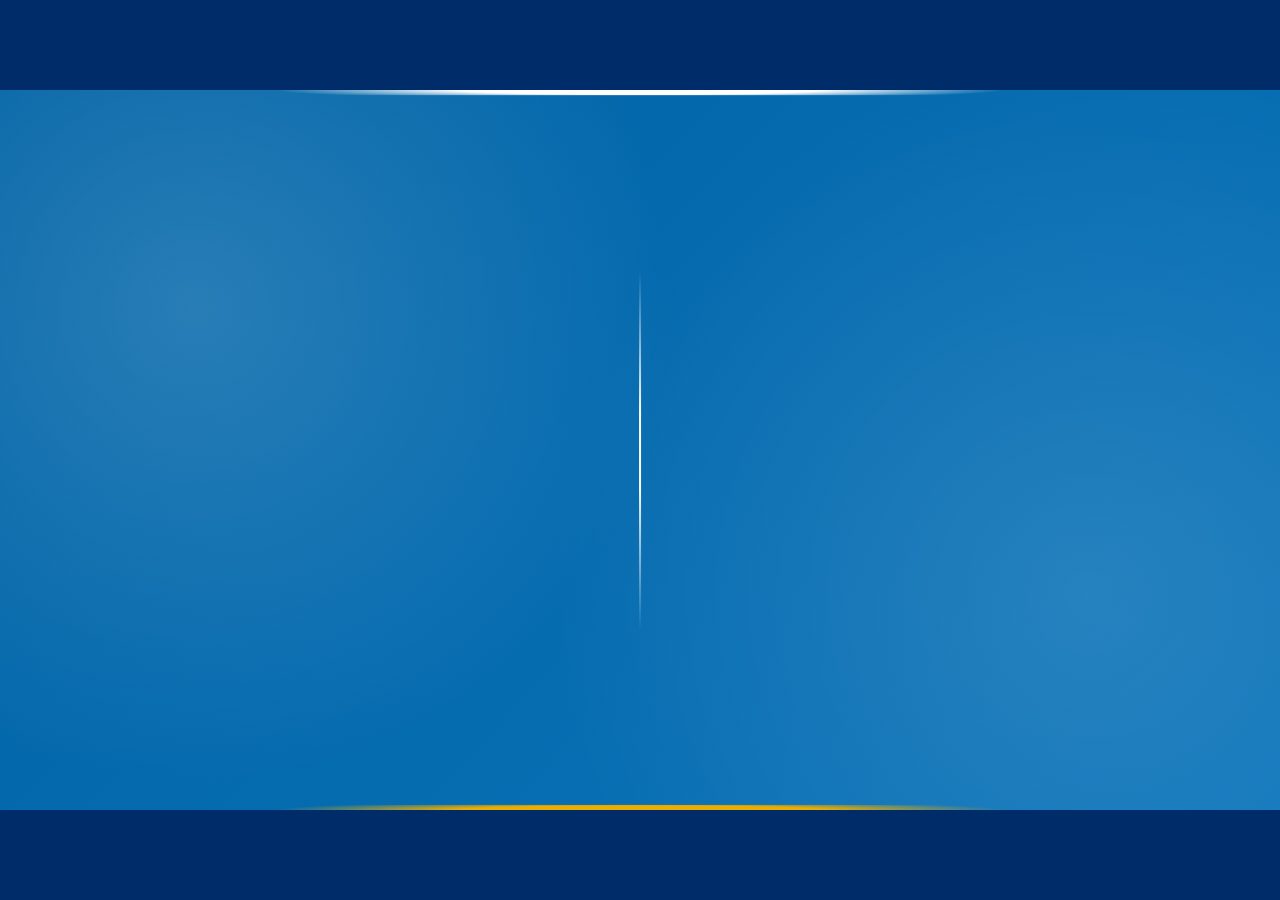
==== boot.html @ 656c39aa "login page start" ====
<!DOCTYPE html>
<html lang="en">

<head>
    <meta charset="UTF-8">
    <meta name="viewport" content="width=device-width, initial-scale=1.0">
    <title>Login</title>

    <link rel="stylesheet" href="styles.css" />
    <style>
        * {
            margin: 0;
            padding: 0;
            box-sizing: border-box;
        }

        html {
            height: 100%;
            width: 100%;
            overflow: hidden;
        }

        body {
            height: 100vh;
            width: 100vw;
            overflow: hidden;
            padding: 0;
            margin: 0;
            min-width: 1024px;
            min-height: 600px;
        }

        .main {
            height: 100%;
            width: 100%;
            flex: 1;
            padding: 0;
            margin: 0;
            display: flex;
            flex-direction: column;
            position: relative;
        }

        .bar {
            height: 10vh;
            width: 100%;
            background: #002c6a;
            z-index: 10;
            position: fixed;
            left: 0;
            right: 0;
        }

        .top {
            top: 0;
        }

        .bottom {
            bottom: 0;
        }

        .workarea {
            height: calc(100vh - 20vh);
            width: 100%;
            background:
                radial-gradient(circle at 15% 30%, rgba(255, 255, 255, 0.15), transparent 40%),
                radial-gradient(circle at 85% 70%, rgba(255, 255, 255, 0.12), transparent 45%),
                linear-gradient(135deg, #0063a5 0%, #0b74ba 100%);
            z-index: 1;
            position: fixed;
            top: 10vh;
            bottom: 10vh;
            left: 0;
            right: 0;
            display: flex;
            align-items: center;
            justify-content: center;
            overflow: hidden;
        }

        .Mline {
            width: 0.15vw;
            height: clamp(250px, 40vh, 500px);
            background: linear-gradient(to bottom,
                    transparent 0%,
                    white 40%,
                    white 60%,
                    transparent 100%);
            position: absolute;
            top: 50%;
            left: 50%;
            transform: translate(-50%, -50%);
        }

        .Tline {
            width: clamp(400px, 65vw, 750px);
            height: 1.2vh;
            background: white;
            -webkit-mask-image: radial-gradient(ellipse 60% 100% at center,
                    black 40%,
                    transparent 81%);
            mask-image: radial-gradient(ellipse 60% 100% at center,
                    black 40%,
                    transparent 81%);
            position: absolute;
            top: 0%;
            left: 50%;
            transform: translate(-50%, -50%);
        }

        .Bline {
            width: clamp(400px, 65vw, 750px);
            height: 1.2vh;
            background: #EBAD00;
            -webkit-mask-image: radial-gradient(ellipse 60% 100% at center,
                    black 40%,
                    transparent 81%);
            mask-image: radial-gradient(ellipse 60% 100% at center,
                    black 40%,
                    transparent 81%);
            position: absolute;
            top: 100%;
            left: 50%;
            transform: translate(-50%, -50%);
        }

        .left-block {
            width: 50%;
            height: 100%;
            display: flex;
            justify-content: center;
            align-items: center;
            position: relative;
        }

        .right-block {
            width: 50%;
            height: 100%;
            display: flex;
            justify-content: flex-end;
            align-items: flex-end;
            position: relative;
        }



        /* Responsive design for smaller screens */
        @media (max-width: 1600px) {

            .left-block,
            .right-block {
                width: 50%;
            }
        }

        @media (max-width: 1024px) {}

        @media (max-width: 768px) {
            body {
                min-width: auto;
            }

            .workarea {
                height: calc(100vh - 20vh);
                bottom: 10vh;
            }

            .left-block,
            .right-block {
                width: 100%;
                height: 100%;
                padding: 0;
            }

        }
    </style>

</head>

<body>
    <div class="main">
        <div class="top bar"></div>
        <div class="workarea">
            <div class="Tline"></div>
            <div class="Mline"></div>
            <div class="Bline"></div>

            <div class="left-block">
            </div>

            <div class="right-block">
                <div class="logo-wrap">
                    <img src="Assets/MS logo.png" alt="" class="logo" />
                    <p class="text microsoft">Microsoft</p>
                    <p class="text windows">Windows</p>
                    <p class="text professional">Professional</p>
                    <p class="text xp">xp</p>
                </div>
            </div>

        </div>
        <div class="bottom bar"></div>
    </div>
</body>

</html>
---- styles.css ----
@font-face {
  font-family: "Inter Local";
  src: url("Assets/fonts/Inter-Regular.ttf") format("truetype");
  font-style: normal;
  font-weight: 400;
  font-display: block;
}

@font-face {
  font-family: "Creato Display Local";
  src: url("Assets/fonts/CreatoDisplay-Bold.otf") format("opentype");
  font-style: normal;
  font-weight: 700;
  font-display: block;
}

@font-face {
  font-family: "Amiko Local";
  src: url("Assets/fonts/Amiko-Regular.ttf") format("truetype");
  font-style: normal;
  font-weight: 400;
  font-display: block;
}

@font-face {
  font-family: "DM Sans Local";
  src: url("Assets/fonts/DMSans-BoldItalic.ttf") format("truetype");
  font-style: italic;
  font-weight: 700;
  font-display: block;
}

:root {
  --frame-width: 1920;
  --frame-height: 1080;
  --frame-scale: 1;
}

* {
  box-sizing: border-box;
}

html,
body {
  width: 100%;
  height: 100%;
}

body {
  margin: 0;
  overflow: hidden;
  background: #000;
  font-synthesis: none;
  text-rendering: geometricPrecision;
  -webkit-font-smoothing: antialiased;
}

p {
  margin: 0;
}

.viewport {
  position: fixed;
  inset: 0;
  overflow: hidden;
  background: #000;
}

.figma-frame {
  position: absolute;
  left: 50%;
  top: 50%;
  width: calc(var(--frame-width) * 1px);
  height: calc(var(--frame-height) * 1px);
  overflow: hidden;
  background: #000;
  color: #fff;
  transform: translate(-50%, -50%) scale(var(--frame-scale));
  transform-origin: center center;
}

.text {
  position: absolute;
  color: #fff;
  white-space: normal;
}

.logo-wrap {
  position: absolute;
  left: 901px;
  top: 288px;
  width: 235px;
  height: 210px;
  overflow: hidden;
}

.logo {
  position: absolute;
  inset: 0;
  width: 100%;
  height: 100%;
  max-width: none;
  display: block;
  object-fit: cover;
  pointer-events: none;
  user-select: none;
}

.microsoft {
  left: 735px;
  top: 451px;
  width: 469px;
  height: 86px;
  font-family: "Inter Local", Inter, Arial, sans-serif;
  font-size: 30px;
  font-weight: 400;
  font-style: normal;
  line-height: normal;
  letter-spacing: 0;
}

.windows {
  left: calc(50% - 20px);
  top: 476px;
  width: 838px;
  height: 140px;
  transform: translateX(-50%);
  font-family: "Creato Display Local", "Creato Display", Arial, sans-serif;
  font-size: 100px;
  font-weight: 700;
  font-style: normal;
  line-height: 100px;
  letter-spacing: -3.9px;
  text-align: center;
}

.professional {
  left: 750px;
  top: 572px;
  font-family: "Amiko Local", Amiko, Arial, sans-serif;
  font-size: 60px;
  font-weight: 400;
  font-style: normal;
  line-height: normal;
  letter-spacing: -4px;
  white-space: nowrap;
}

.xp {
  left: 1152px;
  top: 460px;
  width: 251px;
  height: 195px;
  font-family: "DM Sans Local", "DM Sans", Arial, sans-serif;
  font-size: 70px;
  font-weight: 700;
  font-style: italic;
  font-variation-settings: "opsz" 14;
  line-height: normal;
  letter-spacing: -5px;
  color: #e28f30;
}

.progress-shell {
  position: absolute;
  left: 751px;
  top: 755px;
  width: 377px;
  height: 37px;
  border: 3px solid #fff;
  border-radius: 12px;
}

.progress-segment {
  position: absolute;
  top: 5px;
  width: 16px;
  height: 21px;
  display: block;
  background: #0095ff;
}

.segment-1 {
  left: 17px;
}

.segment-2 {
  left: 39px;
}

.segment-3 {
  left: 61px;
}

.loader {
  position: absolute;
  left: 801px;
  top: 755px;
  width: 250px;
  height: 25px;
  border: 3px solid #fff;
  border-radius: 12px;
  overflow: hidden;
}

/* Moving group */
.slider {
  position: absolute;
  display: flex;
  gap: 6px;
  height: 100%;
  left: -80px;

  animation: slide 1.2s linear infinite;
}

/* Blocks */
.block {
  width: 20px;
  height: 100%;
  background: linear-gradient(to right, #00aaff, #0077cc);
  border-radius: 2px;
}

/* Animation */
@keyframes slide {
  0% {
    left: -80px;
  }

  100% {
    left: 100%;
  }
}

.login-page {
  background: #0a4094;
  font-family: Arial, Helvetica, sans-serif;
}

.login-page .xp-login-frame {
  position: fixed;
  inset: 0;
  left: 0;
  top: 0;
  width: 100vw;
  height: 100vh;
  background: #0b98dc;
  transform: none;
}

.login-band {
  position: absolute;
  left: 0;
  width: 100%;
  height: 120px;
  background: #0d4798;
  z-index: 3;
}

.top-band {
  top: 0;
}

.bottom-band {
  bottom: 0;
}

.login-center {
  position: absolute;
  inset: 120px 0;
  overflow: hidden;
  background:
    radial-gradient(ellipse 1050px 700px at 1040px 445px, rgba(86, 165, 231, 0.98) 0%, rgba(27, 145, 216, 0.8) 48%, rgba(0, 143, 211, 0.94) 74%),
    linear-gradient(90deg, #58abea 0%, #0397d5 28%, #0796d6 66%, #59aef0 100%);
}

.top-white-curve {
  position: absolute;
  left: 506px;
  top: -11px;
  width: 910px;
  height: 20px;
  border-bottom: 2px solid rgba(255, 255, 255, 0.92);
  border-radius: 50%;
}

.bottom-gold-curve {
  position: absolute;
  left: 500px;
  bottom: -58px;
  width: 850px;
  height: 82px;
  border-top: 5px solid #d0aa08;
  border-radius: 50% 50% 0 0;
}

.login-brand {
  position: absolute;
  left: 515px;
  top: 214px;
  width: 350px;
  height: 235px;
  color: #fff;
}

.login-logo-wrap {
  position: absolute;
  left: 125px;
  top: -4px;
  width: 170px;
  height: 150px;
  overflow: hidden;
}

.login-logo {
  display: block;
  width: 100%;
  height: 100%;
  object-fit: cover;
}

.login-ms {
  position: absolute;
  left: 0;
  top: 115px;
  font-size: 29px;
  line-height: 31px;
  color: #fff;
}

.login-windows {
  position: absolute;
  left: 0;
  top: 142px;
  font-family: "Creato Display Local", Arial, Helvetica, sans-serif;
  font-size: 67px;
  font-weight: 700;
  line-height: 67px;
  color: #fff;
  letter-spacing: 0;
}

.login-xp {
  display: inline-block;
  margin-left: 8px;
  font-family: "DM Sans Local", Arial, Helvetica, sans-serif;
  font-size: 45px;
  font-style: italic;
  font-weight: 700;
  line-height: 45px;
  color: #f09a2e;
  transform: translateY(-9px);
}

.login-pro {
  position: absolute;
  left: 15px;
  top: 206px;
  font-family: "Amiko Local", Arial, Helvetica, sans-serif;
  font-size: 39px;
  line-height: 42px;
  color: #fff;
  letter-spacing: 0;
}

.login-prompt {
  position: absolute;
  left: 329px;
  top: 498px;
  width: 515px;
  font-family: Arial, Helvetica, sans-serif;
  font-size: 39px;
  line-height: 44px;
  color: #fff;
  text-shadow: 1px 1px 1px rgba(0, 70, 130, 0.36);
}

.login-divider {
  position: absolute;
  left: 959px;
  top: 119px;
  width: 2px;
  height: 604px;
  background: linear-gradient(180deg, rgba(255, 255, 255, 0.96), rgba(255, 255, 255, 0.58));
}

.user-list {
  position: absolute;
  left: 1048px;
  top: 216px;
  width: 675px;
  height: 390px;
}

.user-tile {
  position: absolute;
  left: 0;
  width: 675px;
  height: 164px;
  margin: 0;
  padding: 0;
  color: #fff;
  border: 0;
  background: linear-gradient(90deg, rgba(11, 70, 156, 0.92) 0%, rgba(36, 125, 210, 0.5) 54%, rgba(66, 156, 231, 0) 100%);
  font-family: Arial, Helvetica, sans-serif;
  text-align: left;
}

.user-tile::before {
  content: "";
  position: absolute;
  inset: 0;
  border: 2px solid rgba(255, 255, 255, 0.97);
  border-right-color: transparent;
  border-radius: 13px 0 0 13px;
  pointer-events: none;
}

.user-tile::after {
  content: "";
  position: absolute;
  left: 14px;
  right: 0;
  bottom: -1px;
  height: 1px;
  background: linear-gradient(90deg, rgba(255, 255, 255, 0.24), rgba(255, 255, 255, 0));
}

.selected-user {
  top: 0;
}

.admin-user {
  top: 226px;
}

.profile-frame {
  position: absolute;
  left: 29px;
  top: 23px;
  width: 114px;
  height: 114px;
  overflow: hidden;
  border: 3px solid #f1df00;
  border-radius: 10px;
  background: #195fb8;
}

.profile-photo {
  width: 100%;
  height: 100%;
  display: block;
  object-fit: cover;
}

.user-name,
.admin-name {
  position: absolute;
  left: 178px;
  top: 32px;
  font-size: 30px;
  line-height: 36px;
  color: #fff;
}

.admin-avatar {
  position: absolute;
  left: 28px;
  top: 24px;
  width: 114px;
  height: 114px;
  overflow: hidden;
  border: 3px solid #fff;
  border-radius: 9px;
  background: #fff;
}

.avatar-head {
  position: absolute;
  left: 28px;
  top: 7px;
  width: 57px;
  height: 69px;
  border-radius: 48% 48% 44% 44%;
  background: #05003e;
}

.avatar-body {
  position: absolute;
  left: -2px;
  bottom: -4px;
  width: 116px;
  height: 50px;
  border-radius: 50% 50% 0 0;
  background: #05003e;
}

.password-label {
  position: absolute;
  left: 184px;
  top: 104px;
  font-size: 14px;
  line-height: 17px;
  color: #fff;
}

.password-input {
  position: absolute;
  left: 184px;
  top: 129px;
  width: 325px;
  height: 54px;
  padding: 7px 10px;
  border: 1px solid #111;
  border-radius: 4px;
  background: #fff;
  color: #111;
  font-size: 24px;
  outline: 0;
}

.submit-button,
.help-button {
  position: absolute;
  top: 129px;
  width: 53px;
  height: 53px;
  border: 1px solid rgba(255, 255, 255, 0.92);
  border-radius: 5px;
}

.submit-button {
  left: 520px;
  background: linear-gradient(#29d565, #12a846);
}

.submit-button::before {
  content: "";
  position: absolute;
  left: 10px;
  top: 24px;
  width: 28px;
  height: 5px;
  background: #fff;
}

.submit-button::after {
  content: "";
  position: absolute;
  left: 28px;
  top: 17px;
  width: 15px;
  height: 15px;
  border-top: 5px solid #fff;
  border-right: 5px solid #fff;
  transform: rotate(45deg);
}

.help-button {
  left: 582px;
  background: linear-gradient(135deg, #2859f5, #1430aa);
  color: #fff;
  font-size: 42px;
  font-weight: 700;
  line-height: 48px;
  text-align: center;
}
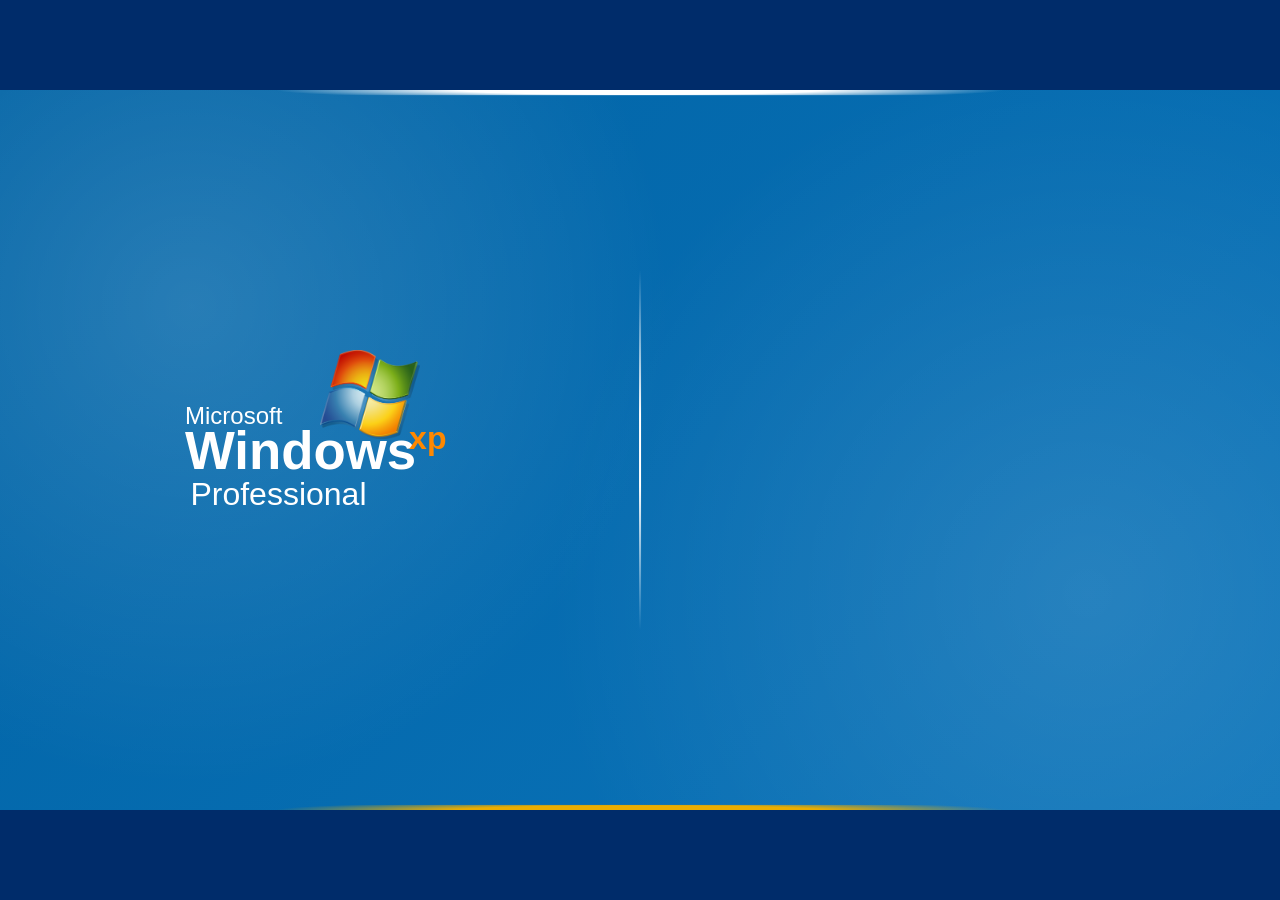
==== commit b80d0377: "asset" ====
--- a/boot.html
+++ b/boot.html
@@ -6,7 +6,6 @@
     <meta name="viewport" content="width=device-width, initial-scale=1.0">
     <title>Login</title>
 
-    <link rel="stylesheet" href="styles.css" />
     <style>
         * {
             margin: 0;
@@ -142,6 +141,61 @@
             position: relative;
         }
 
+        .logo-wrap {
+            width: 270px;
+            height: 200px;
+            display: flex;
+            justify-content: center;
+            flex-direction: column;
+            align-items: center;
+            position: absolute;
+        }
+
+        .logo{
+            width: 100px;
+            object-fit: contain;
+            position: absolute;
+            left: 50%;
+            top: 0%;
+        }
+
+        .microsoft {
+            font-family: 'Segoe UI', Tahoma, Geneva, Verdana, sans-serif;
+            font-size: 1.5rem;
+            color: white;
+            position: absolute;
+            top: 26%;
+            left: 0%;
+        }
+
+        .Windows {
+            font-family: 'Segoe UI', Tahoma, Geneva, Verdana, sans-serif;
+            font-size: 3.3rem;
+            font-weight: 620;
+            color: white;
+            position: absolute;
+            top: 35%;
+            left: 0%;
+        }
+
+        .xp{
+            font-family: 'Segoe UI', Tahoma, Geneva, Verdana, sans-serif;
+            font-size: 2rem;
+            font-weight: 720;
+            color: #ff8800;
+            position: absolute;
+            top: 35%;
+            left: 83%;
+        }
+
+        .professional {
+            font-family: 'Segoe UI', Tahoma, Geneva, Verdana, sans-serif;
+            font-size: 2rem;
+            color: white;
+            position: absolute;
+            top: 63%;
+            left: 2%;
+        }
 
 
         /* Responsive design for smaller screens */
@@ -186,16 +240,16 @@
             <div class="Bline"></div>
 
             <div class="left-block">
-            </div>
-
-            <div class="right-block">
                 <div class="logo-wrap">
                     <img src="Assets/MS logo.png" alt="" class="logo" />
                     <p class="text microsoft">Microsoft</p>
-                    <p class="text windows">Windows</p>
+                    <p class="text Windows">Windows</p>
+                    <p class="text xp">xp</p>
                     <p class="text professional">Professional</p>
-                    <p class="text xp">xp</p>
                 </div>
+            </div>
+
+            <div class="right-block">
             </div>
 
         </div>
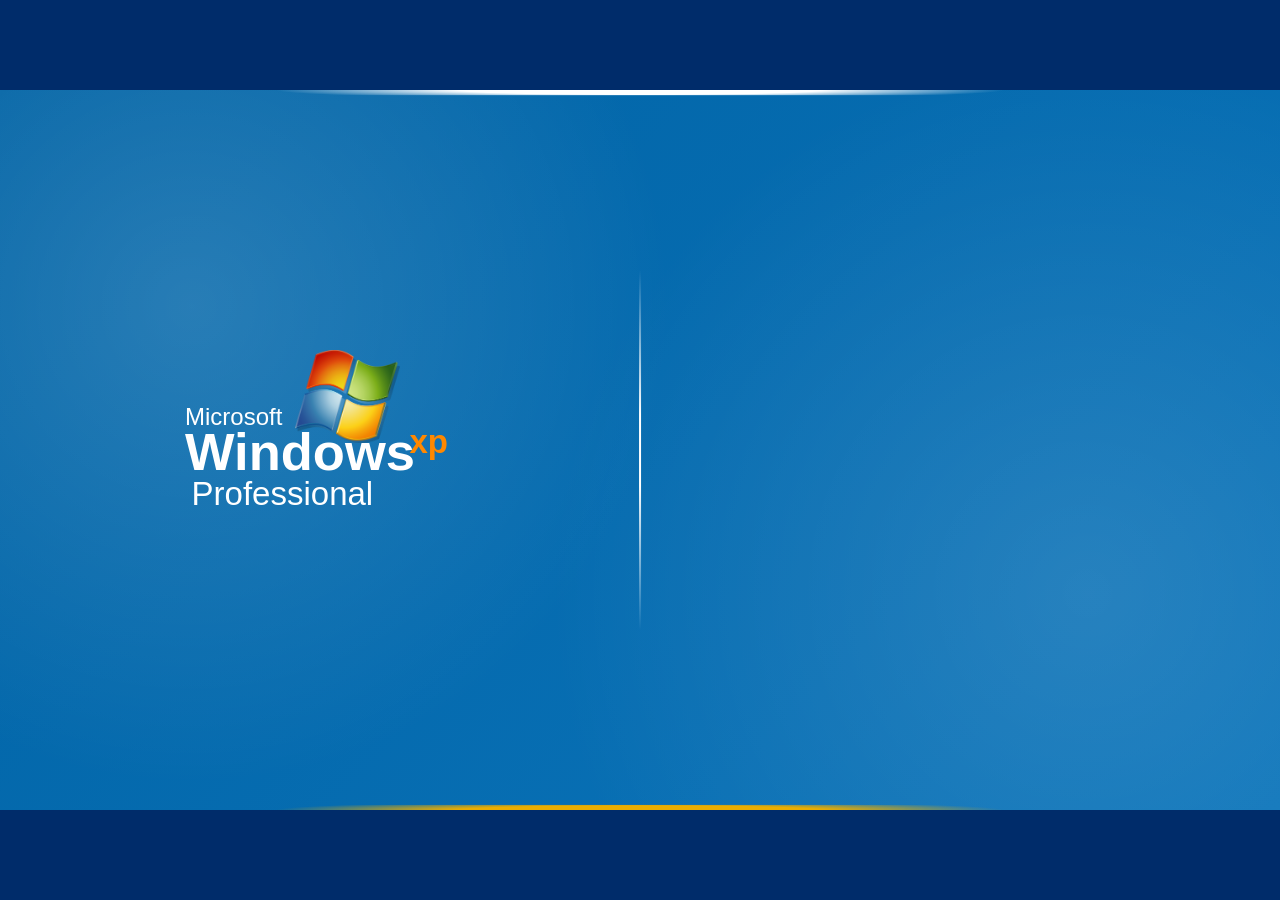
==== commit 56e3c9bc: "responsiveness added" ====
--- a/boot.html
+++ b/boot.html
@@ -144,6 +144,7 @@
         .logo-wrap {
             width: 270px;
             height: 200px;
+            font-size: 15px;
             display: flex;
             justify-content: center;
             flex-direction: column;
@@ -152,49 +153,49 @@
         }
 
         .logo{
-            width: 100px;
+            width: 7em;
             object-fit: contain;
             position: absolute;
-            left: 50%;
-            top: 0%;
+            left: 7.3em;
+            top: 0em;
         }
 
         .microsoft {
             font-family: 'Segoe UI', Tahoma, Geneva, Verdana, sans-serif;
-            font-size: 1.5rem;
+            font-size: 1.6em;
             color: white;
             position: absolute;
-            top: 26%;
+            top: 2.2em;
             left: 0%;
         }
 
         .Windows {
             font-family: 'Segoe UI', Tahoma, Geneva, Verdana, sans-serif;
-            font-size: 3.3rem;
+            font-size: 3.5em;
             font-weight: 620;
             color: white;
             position: absolute;
-            top: 35%;
+            top: 1.35em;
             left: 0%;
         }
 
         .xp{
             font-family: 'Segoe UI', Tahoma, Geneva, Verdana, sans-serif;
-            font-size: 2rem;
+            font-size: 2.2em;
             font-weight: 720;
             color: #ff8800;
             position: absolute;
-            top: 35%;
-            left: 83%;
+            top: 2.2em;
+            left: 6.8em;
         }
 
         .professional {
             font-family: 'Segoe UI', Tahoma, Geneva, Verdana, sans-serif;
-            font-size: 2rem;
+            font-size: 2.2em;
             color: white;
             position: absolute;
-            top: 63%;
-            left: 2%;
+            top: 3.8em;
+            left: 0.2em;
         }
 
 
@@ -207,10 +208,8 @@
             }
         }
 
-        @media (max-width: 1024px) {}
-
-        @media (max-width: 768px) {
-            body {
+        @media (max-width: 1024px) {
+                        body {
                 min-width: auto;
             }
 
@@ -224,6 +223,41 @@
                 width: 100%;
                 height: 100%;
                 padding: 0;
+            }
+        }
+
+        @media (max-width: 768px) {
+            body {
+                min-width: auto;
+            }
+
+            .workarea {
+                height: calc(100vh - 20vh);
+                bottom: 10vh;
+                flex-direction: column;
+            }
+
+            .left-block,
+            .right-block {
+                width: 100%;
+                height: 100%;
+                padding: 0;
+            }
+
+            .Mline{
+                width: 80vw;
+                height: 1vw;
+                background: linear-gradient(to right,
+                    transparent 0%,
+                    white 40%,
+                    white 60%,
+                    transparent 100%);
+            }
+
+            .logo-wrap {
+                font-size: 10px;
+                height: 120px;
+                width: 180px;
             }
 
         }
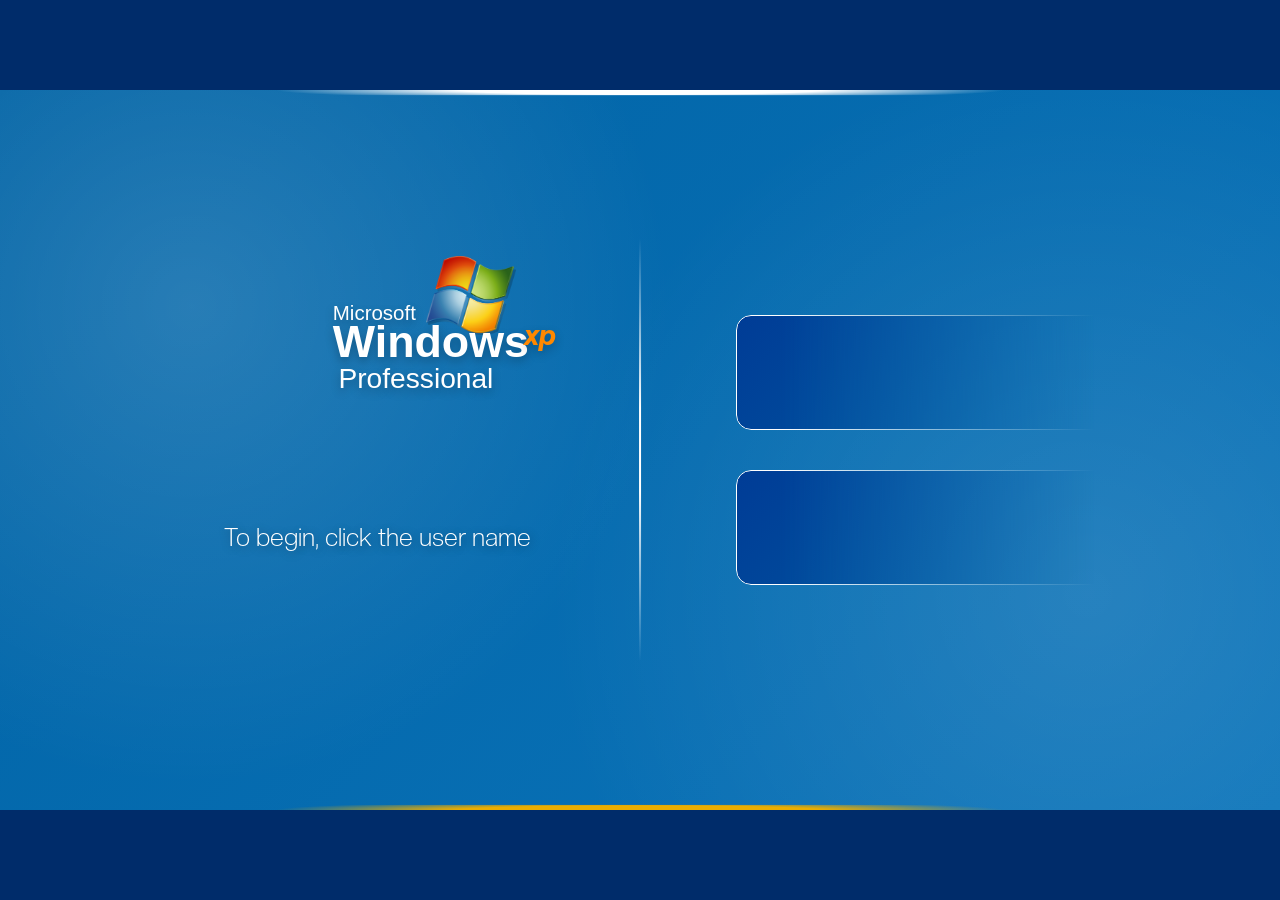
==== commit c76097ec: "more responsive" ====
--- a/boot.html
+++ b/boot.html
@@ -5,6 +5,7 @@
     <meta charset="UTF-8">
     <meta name="viewport" content="width=device-width, initial-scale=1.0">
     <title>Login</title>
+    <link rel="stylesheet" href="google-fonts.css">
 
     <style>
         * {
@@ -79,7 +80,7 @@
 
         .Mline {
             width: 0.15vw;
-            height: clamp(250px, 40vh, 500px);
+            height: clamp(350px, 47vh, 570px);
             background: linear-gradient(to bottom,
                     transparent 0%,
                     white 40%,
@@ -142,17 +143,20 @@
         }
 
         .logo-wrap {
-            width: 270px;
-            height: 200px;
-            font-size: 15px;
+            width: clamp(180px, 300px, 38%);
+            height: 180px;
+            font-size: clamp(10px, 22px, 1vw);
             display: flex;
             justify-content: center;
             flex-direction: column;
             align-items: center;
             position: absolute;
-        }
-
-        .logo{
+            right: 10%;
+            top: 23%;
+            /* background: rgba(255, 255, 255, 0.1); */
+        }
+
+        .logo {
             width: 7em;
             object-fit: contain;
             position: absolute;
@@ -167,6 +171,7 @@
             position: absolute;
             top: 2.2em;
             left: 0%;
+            text-shadow: 0 4px 10px rgba(0, 0, 0, 0.25);
         }
 
         .Windows {
@@ -177,90 +182,137 @@
             position: absolute;
             top: 1.35em;
             left: 0%;
-        }
-
-        .xp{
-            font-family: 'Segoe UI', Tahoma, Geneva, Verdana, sans-serif;
+            text-shadow: 0 4px 10px rgba(0, 0, 0, 0.25);
+        }
+
+        .xp {
+            font-family: 'CreatoDisplay-I';
             font-size: 2.2em;
             font-weight: 720;
             color: #ff8800;
             position: absolute;
             top: 2.2em;
             left: 6.8em;
+            text-shadow: 0 4px 10px rgba(0, 0, 0, 0.25);
         }
 
         .professional {
             font-family: 'Segoe UI', Tahoma, Geneva, Verdana, sans-serif;
             font-size: 2.2em;
             color: white;
+            text-shadow: 0 4px 10px rgba(0, 0, 0, 0.25);
             position: absolute;
             top: 3.8em;
             left: 0.2em;
         }
 
-
-        /* Responsive design for smaller screens */
-        @media (max-width: 1600px) {
-
-            .left-block,
-            .right-block {
-                width: 50%;
+        .begin-text {
+            font-family: 'CreatoDisplay-L';
+            color: white;
+            position: absolute;
+            top: 60%;
+            right: 17%;
+            text-shadow: 1px 2px 10px rgba(0, 0, 0, 0.35);
+            font-size: clamp(1.2em, 2.5vw, 2vw);
+        }
+
+        .box-container {
+            width: 70%;
+            height: 80%;
+            display: flex;
+            flex-direction: column;
+            justify-content: center;
+            gap: 40px;
+            padding: 0;
+            /* background: rgba(0, 0, 0, 1); */
+            position: absolute;
+            left: 50%;
+            top: 50%;
+            transform: translate(-50%, -50%);
+        }
+
+        .boxx {
+            width: 100%;
+            height: 20%;
+            background: linear-gradient(135deg, #003C96 0%, #0063a5 100%);
+            border-radius: 15px;
+            border: 1px solid rgba(255, 255, 255, 1);
+            /* fade out to the right */
+            mask-image: linear-gradient(to right, black 10%, transparent 80%);
+            -webkit-mask-image: linear-gradient(to right, black 10%, transparent 80%);
+        }
+
+
+            /* Responsive design for smaller screens */
+            @media (max-width: 1600px) {
+
+                .left-block,
+                .right-block {
+                    width: 50%;
+                }
             }
-        }
-
-        @media (max-width: 1024px) {
-                        body {
-                min-width: auto;
+
+            @media (max-width: 1024px) {
+                body {
+                    min-width: auto;
+                }
+
+                .workarea {
+                    height: calc(100vh - 20vh);
+                    bottom: 10vh;
+                }
+
+                .left-block,
+                .right-block {
+                    width: 100%;
+                    height: 100%;
+                    padding: 0;
+                }
+
+
             }
 
-            .workarea {
-                height: calc(100vh - 20vh);
-                bottom: 10vh;
+            @media (max-width: 768px) {
+                body {
+                    min-width: auto;
+                }
+
+                .workarea {
+                    height: calc(100vh - 20vh);
+                    bottom: 10vh;
+                    flex-direction: column;
+                }
+
+                .left-block,
+                .right-block {
+                    width: 100%;
+                    height: 100%;
+                    padding: 0;
+                }
+
+                .Mline {
+                    width: 80vw;
+                    height: 1vw;
+                    background: linear-gradient(to right,
+                            transparent 0%,
+                            white 40%,
+                            white 60%,
+                            transparent 100%);
+                }
+
+                .logo-wrap {
+                    left: 55%;
+                    transform: translateX(-50%);
+                }
+
+                .begin-text {
+                    top: 65%;
+                    right: 50%;
+                    transform: translateX(50%);
+                    width: 240px;
+                }
+
             }
-
-            .left-block,
-            .right-block {
-                width: 100%;
-                height: 100%;
-                padding: 0;
-            }
-        }
-
-        @media (max-width: 768px) {
-            body {
-                min-width: auto;
-            }
-
-            .workarea {
-                height: calc(100vh - 20vh);
-                bottom: 10vh;
-                flex-direction: column;
-            }
-
-            .left-block,
-            .right-block {
-                width: 100%;
-                height: 100%;
-                padding: 0;
-            }
-
-            .Mline{
-                width: 80vw;
-                height: 1vw;
-                background: linear-gradient(to right,
-                    transparent 0%,
-                    white 40%,
-                    white 60%,
-                    transparent 100%);
-            }
-
-            .logo-wrap {
-                font-size: 10px;
-                height: 120px;
-                width: 180px;
-            }
-
-        }
     </style>
 
 </head>
@@ -281,9 +333,16 @@
                     <p class="text xp">xp</p>
                     <p class="text professional">Professional</p>
                 </div>
+                <div class="begin-text">
+                    <p>To begin, click the user name</p>
+                </div>
             </div>
 
             <div class="right-block">
+                <div class="box-container">
+                    <div class="box1 boxx"></div>
+                    <div class="box2 boxx"></div>
+                </div>
             </div>
 
         </div>
--- a/google-fonts.css
+++ b/google-fonts.css
@@ -0,0 +1,29 @@
+@font-face {
+  font-family: 'Amiko';
+  font-style: normal;
+  font-weight: 400;
+  font-display: block;
+  src: url(https://fonts.gstatic.com/s/amiko/v15/WwkQxPq1DFK04tql.ttf) format('truetype');
+}
+
+@font-face {
+  font-family: 'Inter';
+  font-style: normal;
+  font-weight: 400;
+  font-display: block;
+  src: url(https://fonts.gstatic.com/s/inter/v20/UcCO3FwrK3iLTeHuS_nVMrMxCp50SjIw2boKoduKmMEVuLyfMZg.ttf) format('truetype');
+}
+
+@font-face {
+  font-family: 'CreatoDisplay-I';
+  src: url('/fonts/creato_display/CreatoDisplay-ExtraBoldItalic.otf') format('opentype');
+  font-weight: normal;
+  font-style: normal;
+}
+
+@font-face {
+  font-family: 'CreatoDisplay-L';
+  src: url('/fonts/creato_display/CreatoDisplay-Light.otf') format('opentype');
+  font-weight: normal;
+  font-style: normal;
+}
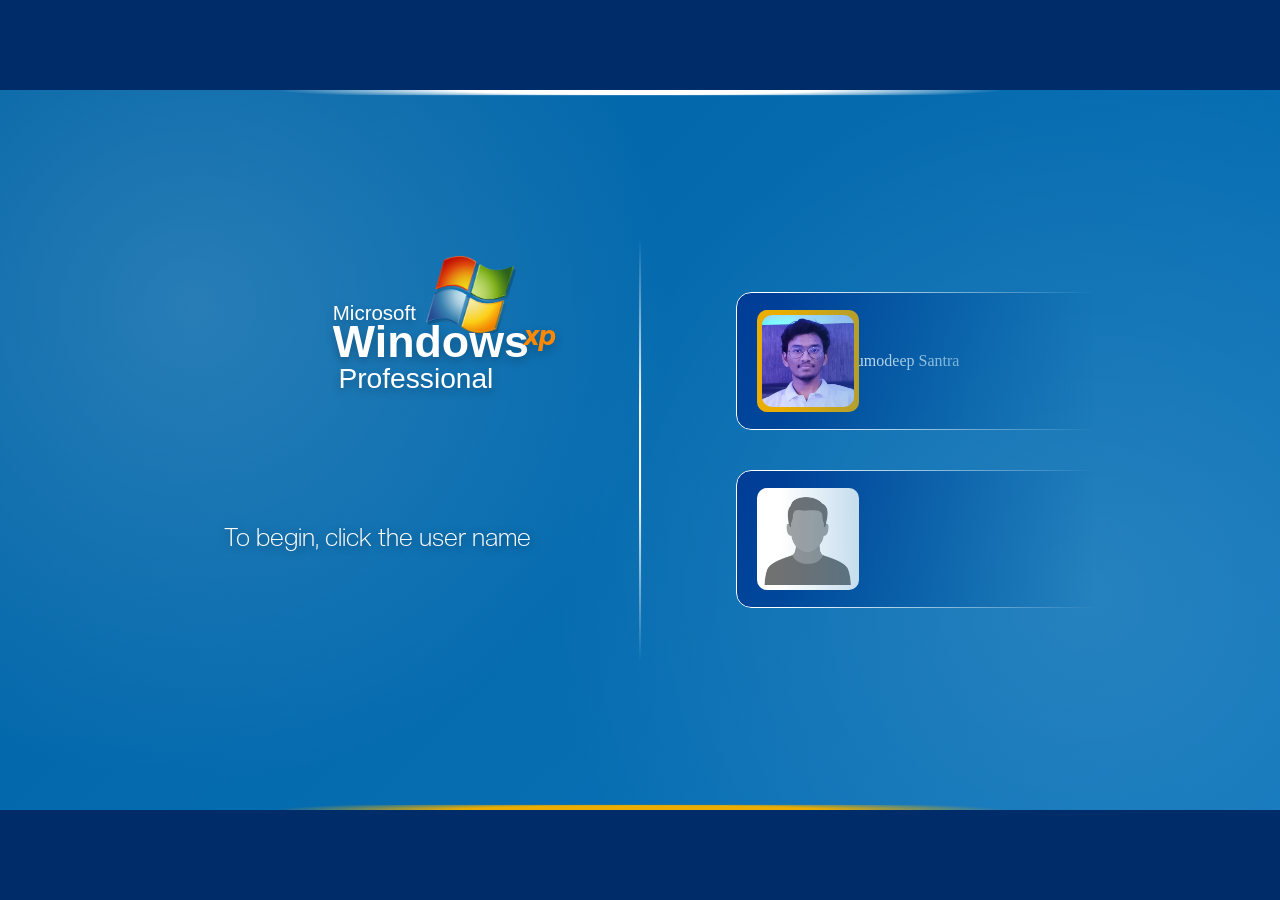
==== commit 366565af: "profile photo added" ====
--- a/boot.html
+++ b/boot.html
@@ -233,13 +233,45 @@
 
         .boxx {
             width: 100%;
-            height: 20%;
+            height: 24%;
             background: linear-gradient(135deg, #003C96 0%, #0063a5 100%);
             border-radius: 15px;
             border: 1px solid rgba(255, 255, 255, 1);
             /* fade out to the right */
             mask-image: linear-gradient(to right, black 10%, transparent 80%);
             -webkit-mask-image: linear-gradient(to right, black 10%, transparent 80%);
+            display: flex;
+            align-items: center;
+        }
+
+        .profile-frame{
+            height: 75%;
+            /* width: clamp(90px,200px,15%); */
+            padding: 0 5px;
+            background-color: #EBAD00;
+            border-radius: 10px;
+            display: flex;
+            justify-content: center;
+            align-items: center;
+            position: relative;
+            left: 20px;
+        }
+        
+        .deep-photo{
+            height: 90%;
+            border-radius: 10px;
+        }
+
+        .admin-photo{
+            height: 90%;
+        }
+
+        .pf2{
+            background-color: white;
+        }
+
+        .namee{
+            color: white;
         }
 
 
@@ -310,6 +342,16 @@
                     right: 50%;
                     transform: translateX(50%);
                     width: 240px;
+                }
+
+                .profile-frame{
+                    padding: 0 2px;
+                    left: 10px;
+                }
+
+                .boxx{
+                    height: 30%;
+                    background: linear-gradient(135deg, #003C96 60%, #0063a5 100%);
                 }
 
             }
@@ -340,8 +382,17 @@
 
             <div class="right-block">
                 <div class="box-container">
-                    <div class="box1 boxx"></div>
-                    <div class="box2 boxx"></div>
+                    <div class="box1 boxx">
+                        <div class="profile-frame">
+                            <img class="deep-photo" src="Assets/profileeee.jpeg" alt="">
+                        </div>
+                        <div class="namee">Soumodeep Santra</div>
+                    </div>
+                    <div class="box2 boxx">
+                        <div class="profile-frame pf2">
+                            <img class="admin-photo" src="Assets/admin.png" alt="">
+                        </div>
+                    </div>
                 </div>
             </div>
 
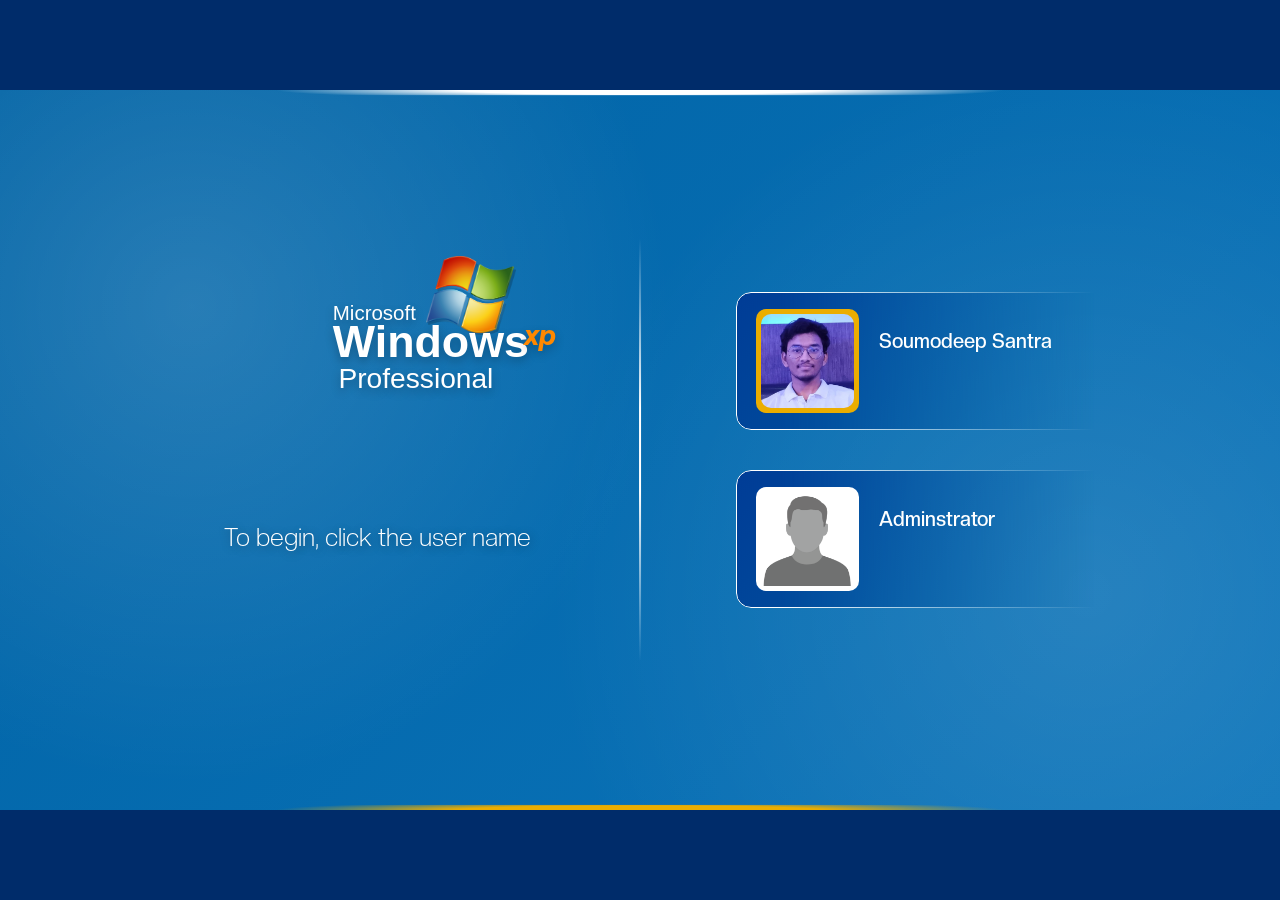
==== commit d8a504b2: "names added" ====
--- a/boot.html
+++ b/boot.html
@@ -232,19 +232,29 @@
         }
 
         .boxx {
+            position: relative;
             width: 100%;
             height: 24%;
+
+            
+
+            /* fade out to the right */
+
+            display: flex;
+            align-items: center;
+        }
+
+        .bg {
+            position: absolute;
+            inset: 0;
+            border-radius: 15px;
             background: linear-gradient(135deg, #003C96 0%, #0063a5 100%);
-            border-radius: 15px;
             border: 1px solid rgba(255, 255, 255, 1);
-            /* fade out to the right */
             mask-image: linear-gradient(to right, black 10%, transparent 80%);
             -webkit-mask-image: linear-gradient(to right, black 10%, transparent 80%);
-            display: flex;
-            align-items: center;
-        }
-
-        .profile-frame{
+        }
+
+        .profile-frame {
             height: 75%;
             /* width: clamp(90px,200px,15%); */
             padding: 0 5px;
@@ -256,105 +266,119 @@
             position: relative;
             left: 20px;
         }
-        
-        .deep-photo{
+
+        .deep-photo {
             height: 90%;
             border-radius: 10px;
         }
 
-        .admin-photo{
+        .admin-photo {
             height: 90%;
         }
 
-        .pf2{
+        .pf2 {
             background-color: white;
         }
 
-        .namee{
+        .namee {
             color: white;
-        }
-
-
-            /* Responsive design for smaller screens */
-            @media (max-width: 1600px) {
-
-                .left-block,
-                .right-block {
-                    width: 50%;
-                }
-            }
-
-            @media (max-width: 1024px) {
-                body {
-                    min-width: auto;
-                }
-
-                .workarea {
-                    height: calc(100vh - 20vh);
-                    bottom: 10vh;
-                }
-
-                .left-block,
-                .right-block {
-                    width: 100%;
-                    height: 100%;
-                    padding: 0;
-                }
-
-
-            }
-
-            @media (max-width: 768px) {
-                body {
-                    min-width: auto;
-                }
-
-                .workarea {
-                    height: calc(100vh - 20vh);
-                    bottom: 10vh;
-                    flex-direction: column;
-                }
-
-                .left-block,
-                .right-block {
-                    width: 100%;
-                    height: 100%;
-                    padding: 0;
-                }
-
-                .Mline {
-                    width: 80vw;
-                    height: 1vw;
-                    background: linear-gradient(to right,
-                            transparent 0%,
-                            white 40%,
-                            white 60%,
-                            transparent 100%);
-                }
-
-                .logo-wrap {
-                    left: 55%;
-                    transform: translateX(-50%);
-                }
-
-                .begin-text {
-                    top: 65%;
-                    right: 50%;
-                    transform: translateX(50%);
-                    width: 240px;
-                }
-
-                .profile-frame{
-                    padding: 0 2px;
-                    left: 10px;
-                }
-
-                .boxx{
-                    height: 30%;
-                    background: linear-gradient(135deg, #003C96 60%, #0063a5 100%);
-                }
-
-            }
+            font-family: 'CreatoDisplay-M';
+            font-size: 25px;
+            left: 40px;
+            padding-left: 40px;
+            padding-bottom: 40px;
+            /* position: absolute; */
+            z-index: 2;
+        }
+
+
+        /* Responsive design for smaller screens */
+        @media (max-width: 1600px) {
+
+            .left-block,
+            .right-block {
+                width: 50%;
+            }
+
+            .namee {
+                font-size: 20px;
+            }
+        }
+
+        @media (max-width: 1024px) {
+            body {
+                min-width: auto;
+            }
+
+            .workarea {
+                height: calc(100vh - 20vh);
+                bottom: 10vh;
+            }
+
+            .left-block,
+            .right-block {
+                width: 100%;
+                height: 100%;
+                padding: 0;
+            }
+
+
+        }
+
+        @media (max-width: 768px) {
+            body {
+                min-width: auto;
+            }
+
+            .workarea {
+                height: calc(100vh - 20vh);
+                bottom: 10vh;
+                flex-direction: column;
+            }
+
+            .left-block,
+            .right-block {
+                width: 100%;
+                height: 100%;
+                padding: 0;
+            }
+
+            .Mline {
+                width: 80vw;
+                height: 1vw;
+                background: linear-gradient(to right,
+                        transparent 0%,
+                        white 40%,
+                        white 60%,
+                        transparent 100%);
+            }
+
+            .logo-wrap {
+                left: 55%;
+                transform: translateX(-50%);
+            }
+
+            .begin-text {
+                top: 65%;
+                right: 50%;
+                transform: translateX(50%);
+                width: 240px;
+            }
+
+            .profile-frame {
+                padding: 0 2px;
+                left: 10px;
+            }
+
+            .boxx {
+                height: 30%;
+            }
+
+            .bg{
+                background: linear-gradient(135deg, #003C96 60%, #0063a5 100%);
+            }
+
+        }
     </style>
 
 </head>
@@ -383,15 +407,18 @@
             <div class="right-block">
                 <div class="box-container">
                     <div class="box1 boxx">
+                        <div class="bg"></div>
                         <div class="profile-frame">
                             <img class="deep-photo" src="Assets/profileeee.jpeg" alt="">
                         </div>
                         <div class="namee">Soumodeep Santra</div>
                     </div>
                     <div class="box2 boxx">
+                        <div class="bg"></div>
                         <div class="profile-frame pf2">
                             <img class="admin-photo" src="Assets/admin.png" alt="">
                         </div>
+                        <div class="namee">Adminstrator</div>
                     </div>
                 </div>
             </div>
--- a/google-fonts.css
+++ b/google-fonts.css
@@ -26,4 +26,10 @@
   src: url('/fonts/creato_display/CreatoDisplay-Light.otf') format('opentype');
   font-weight: normal;
   font-style: normal;
+}
+
+@font-face {
+  font-family: 'CreatoDisplay-M';
+
+  src: url('/fonts/creato_display/CreatoDisplay-Medium.otf');
 }
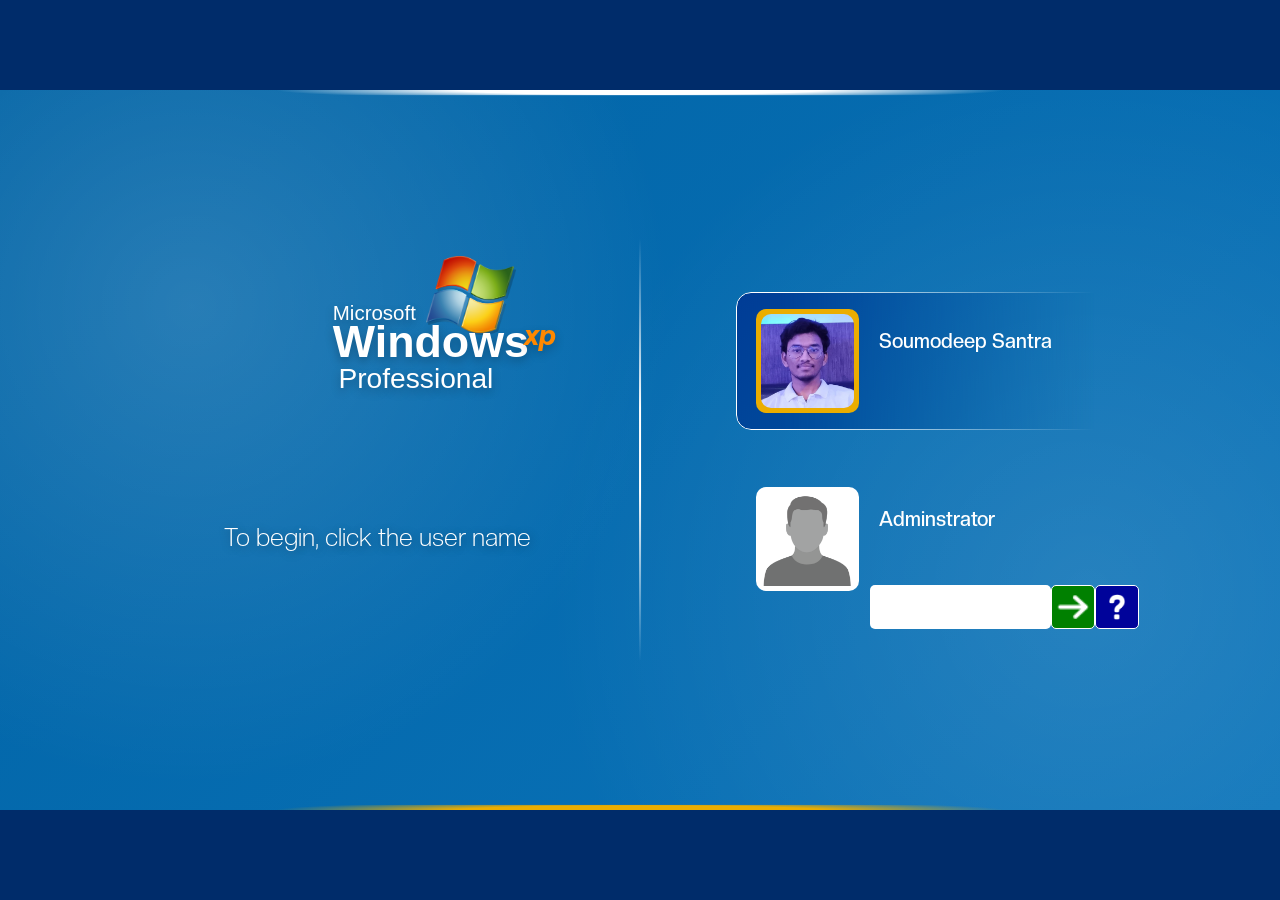
==== commit 990c6ba5: "hover effect added" ====
--- a/boot.html
+++ b/boot.html
@@ -252,6 +252,12 @@
             border: 1px solid rgba(255, 255, 255, 1);
             mask-image: linear-gradient(to right, black 10%, transparent 80%);
             -webkit-mask-image: linear-gradient(to right, black 10%, transparent 80%);
+            opacity: 0;
+            transition: opacity 0.1s ease-out;
+        }
+
+        .bg.active {
+            opacity: 1;
         }
 
         .profile-frame {
@@ -291,6 +297,74 @@
             z-index: 2;
         }
 
+        .buttons-row{
+            position: absolute;
+            height: 32%;
+            width: 60%;
+            bottom: -15%;
+            right: 10%;
+            border-radius: 5px;
+            /* background-color: yellow;
+            border: black 1px solid; */
+            display: flex;
+            justify-content: space-between;
+        }
+
+        #pass-box{
+            width: 70%;
+            height: 100%;
+            border: none;
+            outline: none;
+            padding: 10px;
+            font-size: 16px;
+            resize: none;
+            border-radius: 5px;
+            
+        }
+
+        .help-box{
+            height: 100%;
+            aspect-ratio: 1/1;
+            background-color: rgb(0, 3, 154);
+            border: white 1px solid;
+            display: flex;
+            justify-content: center;
+            align-items: center;
+            border-radius: 5px;
+        }
+
+        .question-image{
+            height: 60%;
+        }
+
+
+        .next-box{
+            height: 100%;
+            aspect-ratio: 1/1;
+            background-color: green;
+            border: white 1px solid;
+            display: flex;
+            justify-content: center;
+            /* align-items: center; */
+            border-radius: 5px;
+        }
+
+        @keyframes fadeInMaskLeftToRight {
+            0% {
+                opacity: 0;
+                -webkit-mask-image: linear-gradient(to right, transparent 0%, transparent 100%);
+                mask-image: linear-gradient(to right, transparent 0%, transparent 100%);
+            }
+            100% {
+                opacity: 1;
+                -webkit-mask-image: linear-gradient(to right, black 10%, transparent 80%);
+                mask-image: linear-gradient(to right, black 10%, transparent 80%);
+            }
+        }
+
+        .boxx {
+            cursor: pointer;
+        }
 
         /* Responsive design for smaller screens */
         @media (max-width: 1600px) {
@@ -377,7 +451,7 @@
             .bg{
                 background: linear-gradient(135deg, #003C96 60%, #0063a5 100%);
             }
-
+            
         }
     </style>
 
@@ -419,6 +493,11 @@
                             <img class="admin-photo" src="Assets/admin.png" alt="">
                         </div>
                         <div class="namee">Adminstrator</div>
+                        <div class="buttons-row">
+                            <textarea name="" id="pass-box"></textarea>
+                            <div class="next-box"><img src="Assets/next.png" alt=""></div>
+                            <div class="help-box"><img class="question-image" src="Assets/question.png" alt=""></div>
+                        </div>
                     </div>
                 </div>
             </div>
@@ -426,6 +505,36 @@
         </div>
         <div class="bottom bar"></div>
     </div>
+
+    <script>
+        const boxes = document.querySelectorAll('.boxx');
+        let activeBox = document.querySelector('.box1');
+        let activeBg = activeBox.querySelector('.bg');
+        activeBg.classList.add('active');
+
+        boxes.forEach(box => {
+            box.addEventListener('mouseenter', () => {
+                const bg = box.querySelector('.bg');
+                
+                if (activeBox !== box) {
+                    // Clear animation from previous box
+                    activeBg.style.animation = 'none';
+                    activeBg.classList.remove('active');
+                    
+                    // Set new active box
+                    activeBox = box;
+                    activeBg = bg;
+                    
+                    // Trigger animation on new box
+                    bg.style.animation = 'none';
+                    setTimeout(() => {
+                        bg.style.animation = 'fadeInMaskLeftToRight 0.1s ease-out forwards';
+                        bg.classList.add('active');
+                    }, 10);
+                }
+            });
+        });
+    </script>
 </body>
 
 </html>
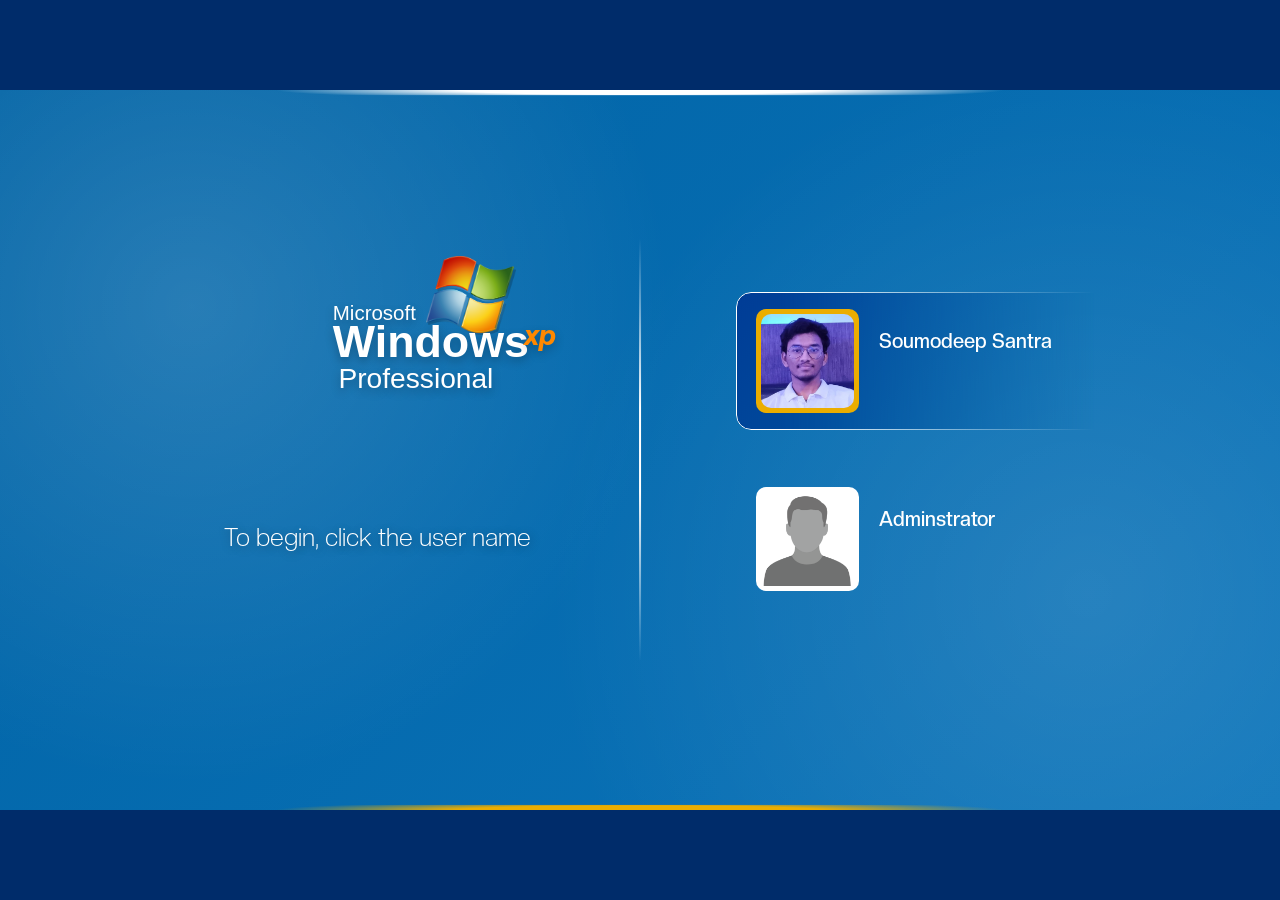
==== commit 8e529881: "login page done" ====
--- a/boot.html
+++ b/boot.html
@@ -236,7 +236,7 @@
             width: 100%;
             height: 24%;
 
-            
+
 
             /* fade out to the right */
 
@@ -297,7 +297,7 @@
             z-index: 2;
         }
 
-        .buttons-row{
+        .buttons-row {
             position: absolute;
             height: 32%;
             width: 60%;
@@ -310,7 +310,7 @@
             justify-content: space-between;
         }
 
-        #pass-box{
+        #pass-box {
             width: 70%;
             height: 100%;
             border: none;
@@ -319,10 +319,25 @@
             font-size: 16px;
             resize: none;
             border-radius: 5px;
-            
-        }
-
-        .help-box{
+            opacity: 0;
+            transition: 0.3s;
+            position: relative;
+        }
+
+        .show-hide {
+            position: absolute;
+            height: 50%;
+            right: 32%;
+            top: 50%;
+            transform: translateY(-60%);
+            /* all: unset; */
+            border: none;
+            background: none;
+            outline: none;
+            opacity: 0;
+        }
+
+        .help-box {
             height: 100%;
             aspect-ratio: 1/1;
             background-color: rgb(0, 3, 154);
@@ -331,14 +346,16 @@
             justify-content: center;
             align-items: center;
             border-radius: 5px;
-        }
-
-        .question-image{
+            opacity: 0;
+            transition: 0.3s;
+        }
+
+        .question-image {
             height: 60%;
         }
 
 
-        .next-box{
+        .next-box {
             height: 100%;
             aspect-ratio: 1/1;
             background-color: green;
@@ -347,7 +364,10 @@
             justify-content: center;
             /* align-items: center; */
             border-radius: 5px;
-        }
+            opacity: 0;
+            transition: 0.3s;
+        }
+
 
         @keyframes fadeInMaskLeftToRight {
             0% {
@@ -355,6 +375,7 @@
                 -webkit-mask-image: linear-gradient(to right, transparent 0%, transparent 100%);
                 mask-image: linear-gradient(to right, transparent 0%, transparent 100%);
             }
+
             100% {
                 opacity: 1;
                 -webkit-mask-image: linear-gradient(to right, black 10%, transparent 80%);
@@ -448,10 +469,16 @@
                 height: 30%;
             }
 
-            .bg{
+            .bg {
                 background: linear-gradient(135deg, #003C96 60%, #0063a5 100%);
             }
-            
+
+            .namee{
+                font-size: 15px;
+                font-family: 'CreatoDisplay-L';
+                padding-left: 20px;
+            }
+
         }
     </style>
 
@@ -494,7 +521,10 @@
                         </div>
                         <div class="namee">Adminstrator</div>
                         <div class="buttons-row">
-                            <textarea name="" id="pass-box"></textarea>
+                            <input type="password" id="pass-box" placeholder="Enter password">
+                            <button onclick="tooglepass()" class="show-hide">
+                                <img class="view" src="Assets/view.png" alt="">
+                            </button>
                             <div class="next-box"><img src="Assets/next.png" alt=""></div>
                             <div class="help-box"><img class="question-image" src="Assets/question.png" alt=""></div>
                         </div>
@@ -510,21 +540,26 @@
         const boxes = document.querySelectorAll('.boxx');
         let activeBox = document.querySelector('.box1');
         let activeBg = activeBox.querySelector('.bg');
+        let box2 = document.querySelector('.box2');
+        let buttfade = document.querySelector('.next-box');
+        let helpfade = document.querySelector('.help-box');
+        let showhide = document.querySelector('.show-hide');
+        let passbox = document.querySelector('#pass-box');
         activeBg.classList.add('active');
 
         boxes.forEach(box => {
             box.addEventListener('mouseenter', () => {
                 const bg = box.querySelector('.bg');
-                
+
                 if (activeBox !== box) {
                     // Clear animation from previous box
                     activeBg.style.animation = 'none';
                     activeBg.classList.remove('active');
-                    
+
                     // Set new active box
                     activeBox = box;
                     activeBg = bg;
-                    
+
                     // Trigger animation on new box
                     bg.style.animation = 'none';
                     setTimeout(() => {
@@ -532,8 +567,55 @@
                         bg.classList.add('active');
                     }, 10);
                 }
+
+                // Handle opacity for buttons based on which box is hovered
+                if (box.classList.contains('box2')) {
+                    buttfade.style.opacity = '1';
+                    helpfade.style.opacity = '1';
+                    passbox.style.opacity = '1';
+                    showhide.style.opacity = '1';
+                } else {
+                    buttfade.style.opacity = '0';
+                    helpfade.style.opacity = '0';
+                    passbox.style.opacity = '0';
+                    showhide.style.opacity = '0';
+                }
             });
         });
+
+        function tooglepass() {
+            const passBox = document.getElementById('pass-box');
+            const viewIcon = document.querySelector('.view');
+
+            if (passBox.type === 'password') {
+                passBox.type = 'text';
+                viewIcon.src = 'Assets/hide.png'; // Change to hide icon
+            } else {
+                passBox.type = 'password';
+                viewIcon.src = 'Assets/view.png'; // Change back to view icon
+            }
+        }
+
+
+
+        // box2.addEventListener('mouseenter', () => {
+        //     buttfade.style.opacity = '1';
+        //     helpfade.style.opacity = '1';
+        //     passbox.style.opacity = '1';
+        // });
+
+        // // box2.addEventListener('mouseleave', () => {
+        // //     buttfade.style.opacity = '0';
+        // //     helpfade.style.opacity = '0';
+        // //     passbox.style.opacity = '0';
+        // // });
+
+        // box2.addEventListener('click', () => {
+        //     buttfade.style.opacity = '1';
+        //     helpfade.style.opacity = '1';
+        //     passbox.style.opacity = '1';
+        // });
+
     </script>
 </body>
 
